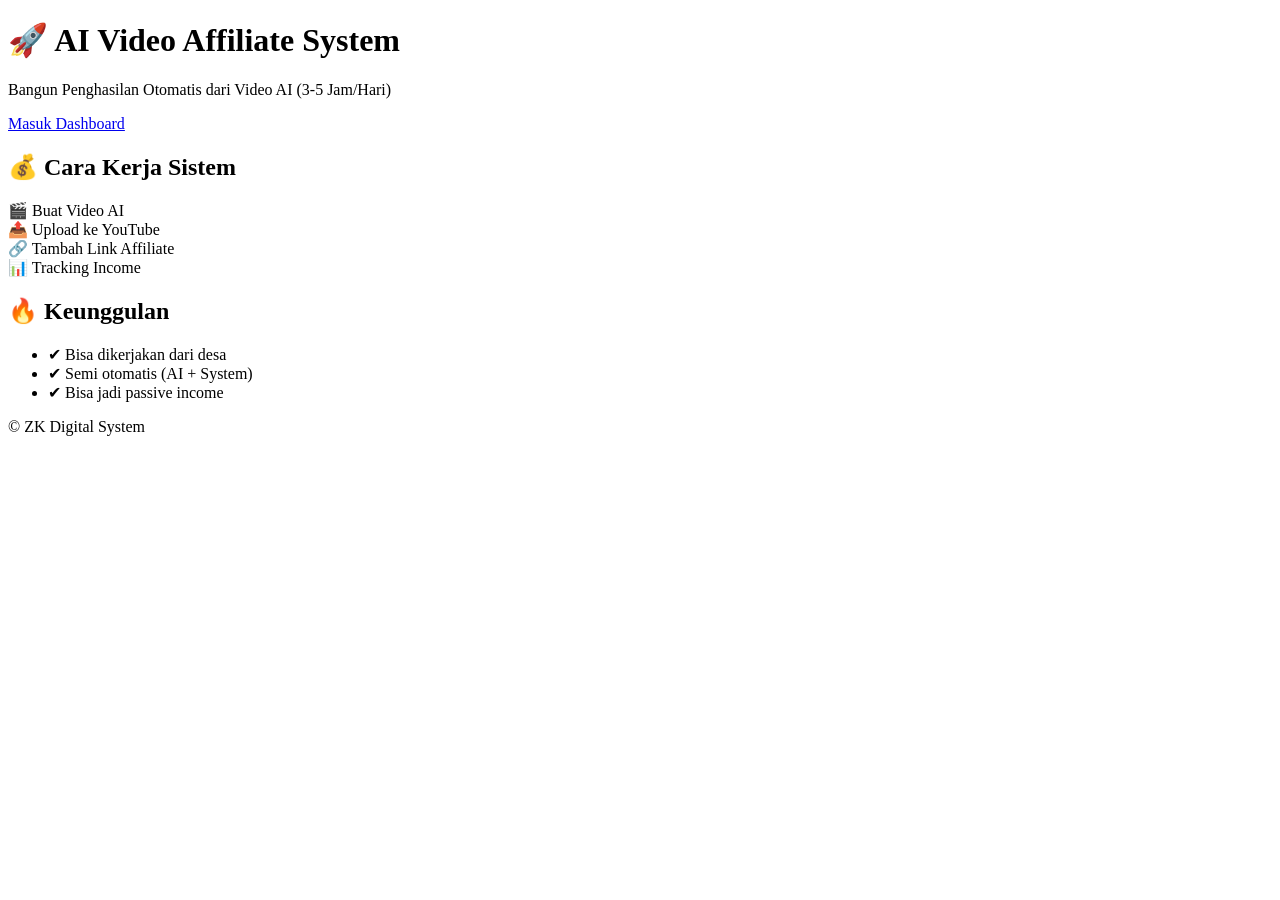
==== index.html @ 9df80894 "Add initial HTML structure for AI Video Affiliate System This commit adds the initial HTML structure" ====
<!DOCTYPE html>
<html lang="id">
<head>
<meta charset="UTF-8">
<meta name="viewport" content="width=device-width, initial-scale=1.0">
<title>AI Video Affiliate System</title>
<link rel="stylesheet" href="style.css">
</head>

<body>

<header>
  <h1>🚀 AI Video Affiliate System</h1>
  <p>Bangun Penghasilan Otomatis dari Video AI (3-5 Jam/Hari)</p>
  <a href="dashboard.html" class="btn">Masuk Dashboard</a>
</header>

<section class="hero">
  <h2>💰 Cara Kerja Sistem</h2>
  <div class="grid">
    <div class="card">🎬 Buat Video AI</div>
    <div class="card">📤 Upload ke YouTube</div>
    <div class="card">🔗 Tambah Link Affiliate</div>
    <div class="card">📊 Tracking Income</div>
  </div>
</section>

<section>
  <h2>🔥 Keunggulan</h2>
  <ul>
    <li>✔ Bisa dikerjakan dari desa</li>
    <li>✔ Semi otomatis (AI + System)</li>
    <li>✔ Bisa jadi passive income</li>
  </ul>
</section>

<footer>
  <p>© ZK Digital System</p>
</footer>

</body>
</html>
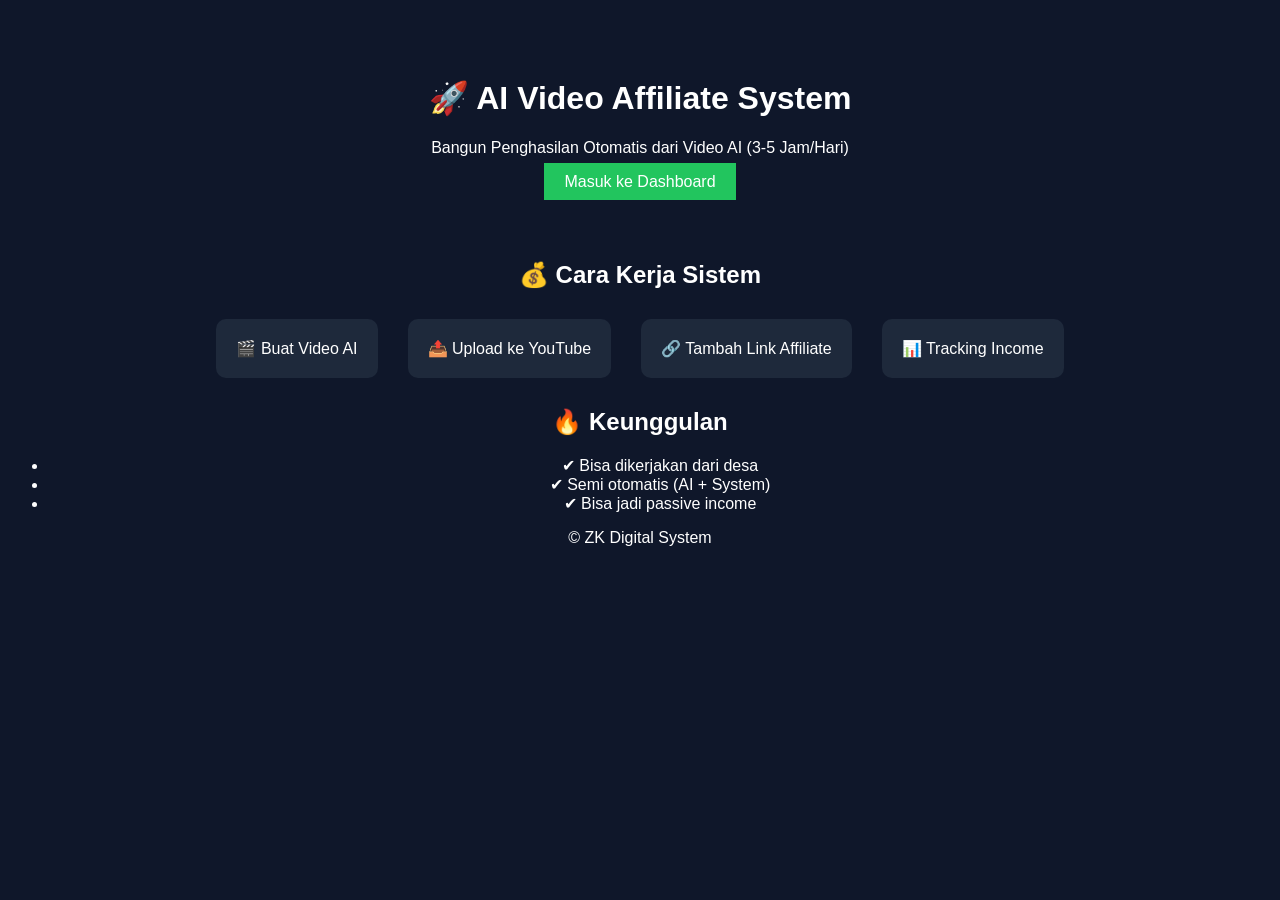
==== commit 22c59172: "Update dashboard link text in index.html" ====
--- a/index.html
+++ b/index.html
@@ -12,7 +12,7 @@
 <header>
   <h1>🚀 AI Video Affiliate System</h1>
   <p>Bangun Penghasilan Otomatis dari Video AI (3-5 Jam/Hari)</p>
-  <a href="dashboard.html" class="btn">Masuk Dashboard</a>
+  <a href="dashboard.html" class="btn">Masuk ke Dashboard</a>
 </header>
 
 <section class="hero">
--- a/style.css
+++ b/style.css
@@ -0,0 +1,40 @@
+body {
+  font-family: Arial;
+  background: #0f172a;
+  color: white;
+  text-align: center;
+}
+
+header {
+  padding: 50px;
+}
+
+.btn {
+  background: #22c55e;
+  padding: 10px 20px;
+  color: white;
+  text-decoration: none;
+}
+
+.grid {
+  display: flex;
+  justify-content: center;
+  gap: 10px;
+}
+
+.card {
+  background: #1e293b;
+  padding: 20px;
+  border-radius: 10px;
+  margin: 10px;
+}
+
+.container {
+  display: flex;
+  justify-content: center;
+}
+
+input, button {
+  margin: 10px;
+  padding: 10px;
+}
